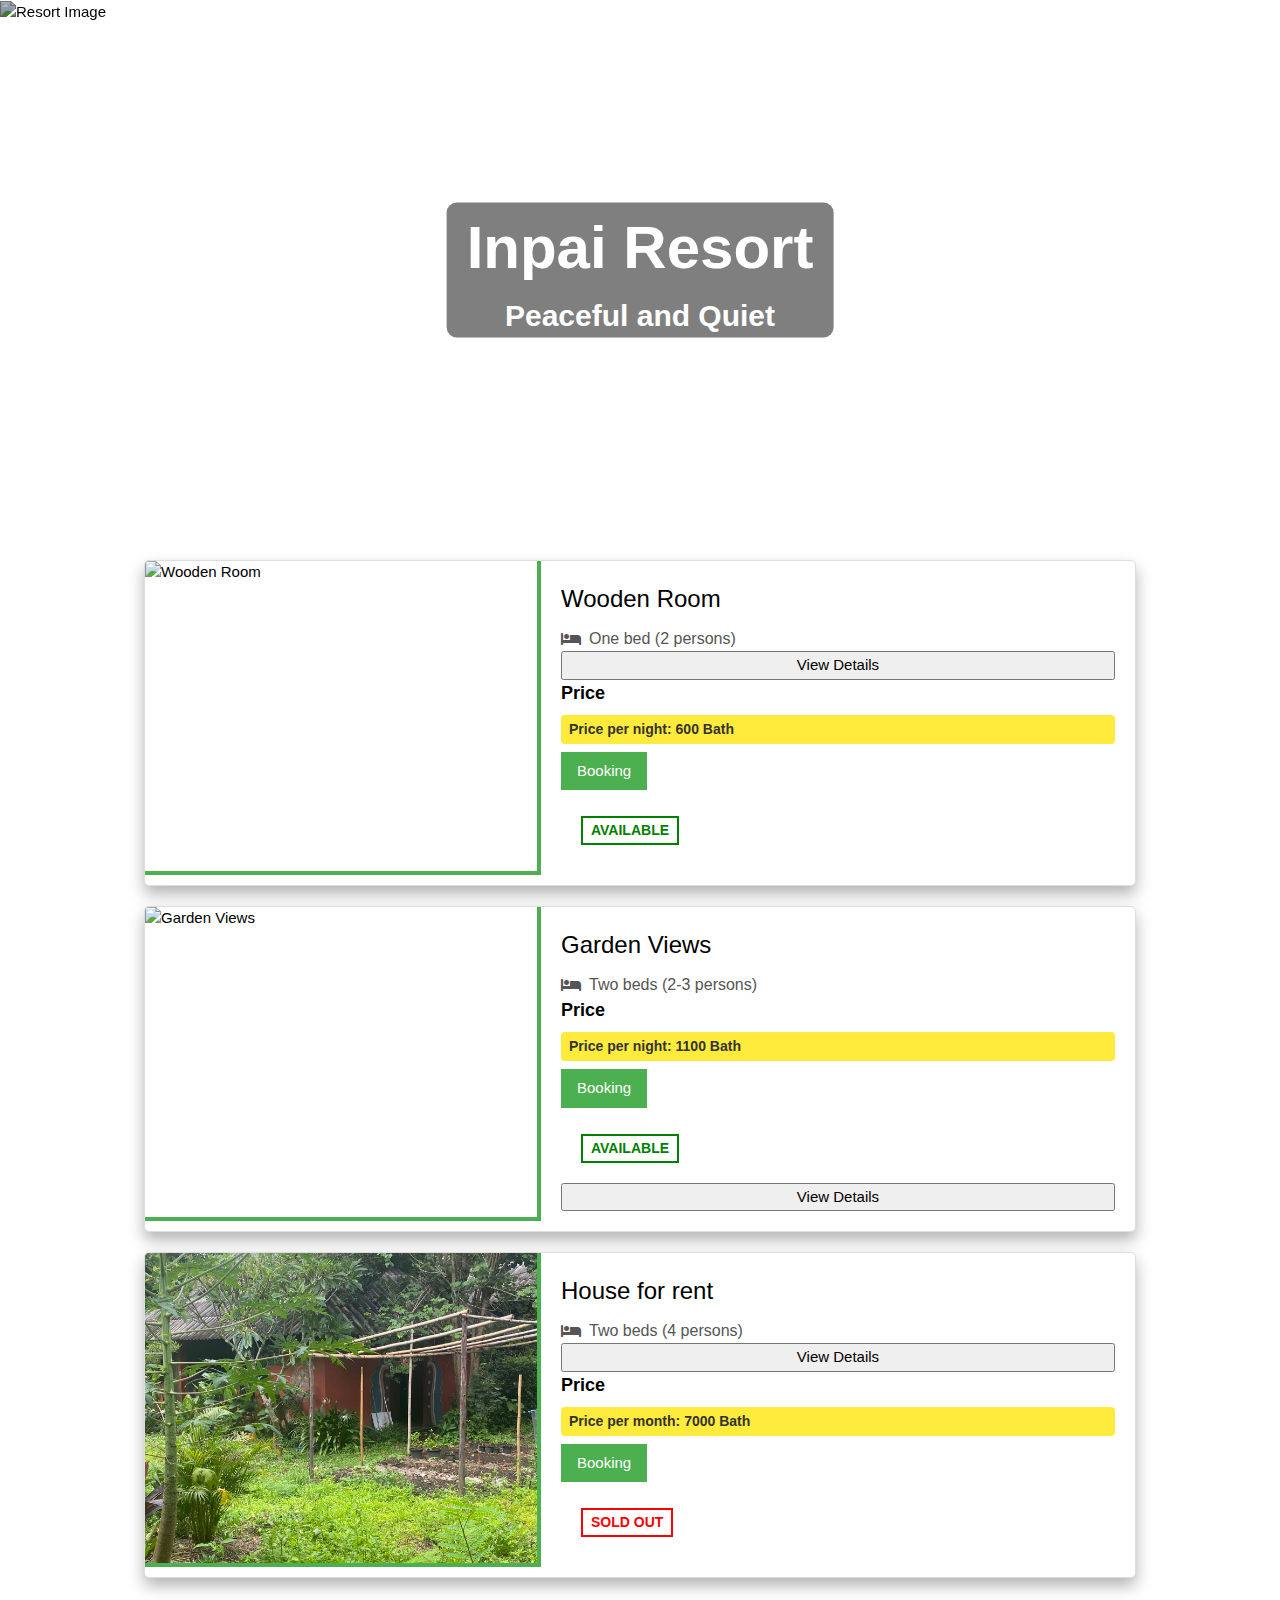
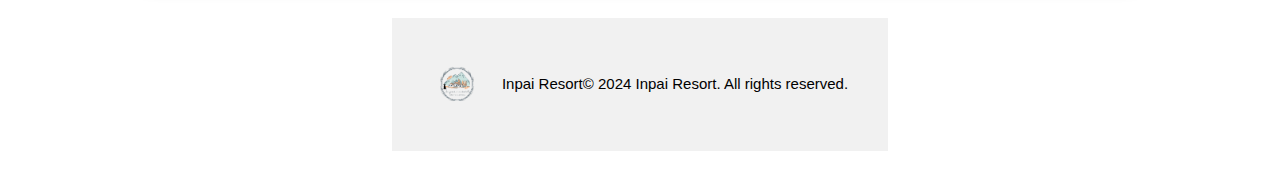
==== busy.html @ f233e032 "Update busy.html" ====
<!DOCTYPE html>
<html lang="en">
<head>
    <meta charset="UTF-8">
    <meta name="viewport" content="width=device-width, initial-scale=1.0">
    <meta name="google-site-verification" content="F5Q71HSv7Qy04fyAhSxfHJXgopv90ylQl7J-E5xR9Cw" />
      <title>Site Map - In Pai Resort</title>
    <title>Inpai Resort</title>
    <link rel="stylesheet" href="https://www.w3schools.com/w3css/4/w3.css">
    <link rel="stylesheet" href="index.css">
    <link rel="stylesheet" href="https://cdnjs.cloudflare.com/ajax/libs/font-awesome/5.15.4/css/all.min.css">
    <script src="index.js" defer></script>
</head>
<body>
    <!-- Header -->
    <header class="header">
        <img src="pedo.jpg" alt="Resort Image">
        <div class="header-content">
            <h1>Inpai Resort</h1>
            <h5>Inpai Resort</h5>
            <h3>Peaceful and Quiet</h3>
        </div>
    </header>

<!-- Room Availability -->
<div class="container">
    <!-- First Room Card -->
    <div class="room-card">
        <img src="wooden.jpg" alt="Wooden Room" class="room-image" onclick="openLightbox('lightbox-1')">
        <div class="room-details">
            <h2>Wooden Room</h2>
            <div class="bed-info">
                <i class="fas fa-bed"></i> One bed (2 persons)
            </div>
            <button onclick="openOverlay('room-overlay')">View Details</button>
            <div class="room-price">
                <h3>Price</h3>
                <p class="highlight">Price per night: 600 Bath</p>
                <a href="https://www.booking.com/hotel/th/inpaayriis-rth-paay123456789101112131415161718192021.th.html?label=pc-th-booking-booking-sd-yqat&sid=d4f97572cb69afcca6b08610595db63a&aid=348858&ucfs=1&arphpl=1&dest_id=8394091&dest_type=hotel&group_adults=2&req_adults=2&no_rooms=1&group_children=0&req_children=0&hpos=1&hapos=1&sr_order=popularity&srpvid=2b5122c4d2710465&srepoch=1720760211&from=searchresults#hotelTmpl" class="w3-button w3-green">Booking</a>
            </div>
            <div class="availability">
                <span class="available">AVAILABLE</span>
                <a href="#" class="high-demand"></a>
            </div>
         
        </div>
    </div>

    <!-- Overlay for Wooden Room -->
    <div id="room-overlay" class="overlay">
        <div class="overlay-content">
            <span class="close-btn" onclick="closeOverlay('room-overlay')">&times;</span>
            <div class="room-description">
                <h3>Room Description</h3>
                <p>Room size: 30 Sq. m.</p>
                <p>Room Space: 30 sq. m.</p>
                <p>Room Capacity: 3 Persons (2 Adults + 1 Child)</p>
                <p>Internet: Free WIFI Internet</p>
            </div>
            <div class="room-amenities">
                <h3>Room Amenities</h3>
                <ul>
                    <li>Water service every morning</li>
                    <li>Flat Screen TV</li>
                    <li>Ashtray</li>
                    <li>Tea/Coffee at lobby</li>
                    <li>Table at balcony for working</li>
                    <li>Hot & Cold shower</li>
                </ul>
            </div>
        </div>
    </div>

    <!-- Lightbox for Wooden Room -->
    <div id="lightbox-1" class="lightbox">
        <div class="lightbox-content">
            <span class="lightbox-close" onclick="closeLightbox('lightbox-1')">&times;</span>
            <button class="nav-button prev" onclick="changeLightboxImage('lightbox-1', -1)">&#10094;</button>
            <img id="lightbox-main-image-1" src="wooden.jpg" alt="Wooden Room">
            <button class="nav-button next" onclick="changeLightboxImage('lightbox-1', 1)">&#10095;</button>
            <div class="thumbnail-container">
                <img src="w1.jpg" alt="Thumbnail 1" class="thumbnail" data-src="w1.jpg" onclick="setLightboxImage('lightbox-1', 'w1.jpg')">
                <img src="w2.jpg" alt="Thumbnail 2" class="thumbnail" data-src="w2.jpg" onclick="setLightboxImage('lightbox-1', 'w2.jpg')">
                <img src="w3.jpg" alt="Thumbnail 3" class="thumbnail" data-src="w3.jpg" onclick="setLightboxImage('lightbox-1', 'w3.jpg')">
                <img src="w4.jpg" alt="Thumbnail 4" class="thumbnail" data-src="w4.jpg" onclick="setLightboxImage('lightbox-1', 'w4.jpg')">
                <img src="w5.jpg" alt="Thumbnail 5" class="thumbnail" data-src="w5.jpg" onclick="setLightboxImage('lightbox-1', 'w5.jpg')">
            </div>
        </div>
    </div>

    <!-- Second Room Card -->
    <div class="room-card">
        <img src="semen.jpg" alt="Garden Views" class="room-image" onclick="openLightbox('lightbox-2')">
        <div class="room-details">
            <h2>Garden Views</h2>
            <div class="bed-info">
                <i class="fas fa-bed"></i> Two beds (2-3 persons)
            </div>
            <div class="room-price">
                <h3>Price</h3>
                <p class="highlight">Price per night: 1100 Bath</p>
                <a href="https://www.booking.com/hotel/th/inpaayriis-rth-paay123456789101112131415161718192021.th.html?label=pc-th-booking-booking-sd-yqat&sid=d4f97572cb69afcca6b08610595db63a&aid=348858&ucfs=1&arphpl=1&dest_id=8394091&dest_type=hotel&group_adults=2&req_adults=2&no_rooms=1&group_children=0&req_children=0&hpos=1&hapos=1&sr_order=popularity&srpvid=2b5122c4d2710465&srepoch=1720760211&from=searchresults#hotelTmpl" class="w3-button w3-green">Booking</a>
            </div>
            <div class="availability">
                <span class="available">AVAILABLE</span>
              
            </div>
      
            <button onclick="openOverlay('room-overlay2')">View Details</button>
        </div>
    </div>

    <!-- Overlay for Garden Views -->
    <div id="room-overlay2" class="overlay">
        <div class="overlay-content">
            <span class="close-btn" onclick="closeOverlay('room-overlay2')">&times;</span>
            <div class="room-description">
                <h3>Room Description</h3>
                <p>Room size: 40 Sq. m.</p>
                <p>Room Space: 40 sq. m.</p>
                <p>Room Capacity: 4 Persons (2 Adults + 2 Children)</p>
                <p>Internet: Free WIFI Internet</p>
            </div>
            <div class="room-amenities">
                <h3>Room Amenities</h3>
                <ul>
                    <li>Water service every morning</li>
                    <li>Flat Screen TV</li>
                    <li>Ashtray</li>
                    <li>Tea/Coffee at lobby</li>
                    <li>Table at balcony for working</li>
                    <li>Hot & Cold shower</li>
                    <li>Refrigerator</li>
                </ul>
            </div>
        </div>
    </div>

    <!-- Lightbox for Garden Views -->
    <div id="lightbox-2" class="lightbox">
        <div class="lightbox-content">
            <span class="lightbox-close" onclick="closeLightbox('lightbox-2')">&times;</span>
            <button class="nav-button prev" onclick="changeLightboxImage('lightbox-2', -1)">&#10094;</button>
            <img id="lightbox-main-image-2" src="semen.jpg" alt="Garden Views">
            <button class="nav-button next" onclick="changeLightboxImage('lightbox-2', 1)">&#10095;</button>
            <div class="thumbnail-container">
                <img src="55.jpg" alt="Thumbnail 1" class="thumbnail" data-src="55.jpg" onclick="setLightboxImage('lightbox-2', '55.jpg')">
                <img src="22.jpg" alt="Thumbnail 2" class="thumbnail" data-src="22.jpg" onclick="setLightboxImage('lightbox-2', '22.jpg')">
                <img src="33.jpg" alt="Thumbnail 3" class="thumbnail" data-src="33.jpg" onclick="setLightboxImage('lightbox-2', '33.jpg')">
                <img src="11.jpg" alt="Thumbnail 4" class="thumbnail" data-src="11.jpg" onclick="setLightboxImage('lightbox-2', '11.jpg')">
                <img src="44.jpg" alt="Thumbnail 5" class="thumbnail" data-src="44.jpg" onclick="setLightboxImage('lightbox-2', '44.jpg')">
            </div>
        </div>
    </div>

   <!-- Third Room Card -->
<div class="room-card">
    <img src="h6.jpg" alt="Beach Front Cottage" class="room-image" onclick="openLightbox('lightbox-3')">
    <div class="room-details">
        <h2>House for rent</h2>
        <div class="bed-info">
            <i class="fas fa-bed"></i> Two beds (4 persons)
        </div>
        <button onclick="openOverlay('room-overlay3')">View Details</button>
        <div class="room-price">
            <h3>Price</h3>
            <p class="highlight">Price per month: 7000 Bath</p>
            <a href="#" class="w3-button w3-green">Booking</a>
        </div>
        <div class="availability">
            <span class="sold-out">SOLD OUT</span>
       
        </div>
  
    </div>
</div>

<!-- Overlay for House for rent -->
<div id="room-overlay3" class="overlay">
    <div class="overlay-content">
        <span class="close-btn" onclick="closeOverlay('room-overlay3')">&times;</span>
        <div class="room-description">
            <h3>Room Description</h3>
            <p>Room size: [Size in Sq. m.]</p>
            <p>Room Space: [Space in Sq. m.]</p>
            <p>Room Capacity: 4 Persons (2 Adults + 2 Children)</p>
        </div>
        <div class="room-amenities">
            <h3>Room Amenities</h3>
            <ul>
                <li>Peaceful garden</li>
                <li>Outdoor seating area (Hammock, Daybed, Coffee table)</li>
                <li>Ashtray</li>
                <li>Kitchenware</li>
                <li>Table at balcony for working</li>
                <li>Hot & Cold shower</li>
                <li>Refrigerator</li>
            </ul>
        </div>
    </div>
</div>

<!-- Lightbox for House for rent -->
<div id="lightbox-3" class="lightbox">
    <div class="lightbox-content">
        <span class="lightbox-close" onclick="closeLightbox('lightbox-3')">&times;</span>
        <button class="nav-button prev" onclick="changeLightboxImage('lightbox-3', -1)">&#10094;</button>
        <img id="lightbox-main-image-3" src="h6.jpg" alt="Beach Front Cottage">
        <button class="nav-button next" onclick="changeLightboxImage('lightbox-3', 1)">&#10095;</button>
        <div class="thumbnail-container">
            <img src="h1.jpg" alt="Thumbnail 1" class="thumbnail" data-src="h1.jpg" onclick="setLightboxImage('lightbox-3', 'h1.jpg')">
            <img src="h2.jpg" alt="Thumbnail 2" class="thumbnail" data-src="h2.jpg" onclick="setLightboxImage('lightbox-3', 'h2.jpg')">
            <img src="h3.jpg" alt="Thumbnail 3" class="thumbnail" data-src="h3.jpg" onclick="setLightboxImage('lightbox-3', 'h3.jpg')">
            <img src="h4.jpg" alt="Thumbnail 4" class="thumbnail" data-src="h4.jpg" onclick="setLightboxImage('lightbox-3', 'h4.jpg')">
            <img src="h5.jpg" alt="Thumbnail 5" class="thumbnail" data-src="h5.jpg" onclick="setLightboxImage('lightbox-3', 'h5.jpg')">
        </div>
    </div>
</div>



    <!-- Footer -->
    <footer>
        <div class="footer-content">
            <div class="footer-logo">
                <img src="ma.png" alt="Logo">
                <p>Inpai Resort</p>
            </div>
            <div>
                <p>&copy; 2024 Inpai Resort. All rights reserved.</p>
            </div>
        </div>
    </footer>
</body>
</html>
---- index.css ----
/* Flexbox Container for Room Options */
.room-options-container {
    display: flex;
    flex-wrap: wrap;
    gap: 16px;
    justify-content: center;
}

/* Room Card Styles */
.room-card {
    display: flex;
    flex-direction: row;
    box-shadow: 0 8px 16px rgba(0,0,0,0.3);
    border-radius: 8px;
    overflow: hidden;
    transition: transform 0.3s ease;
    background-color: #fff;
    margin-bottom: 16px;
}

.room-card:hover {
    transform: scale(1.05);
}

/* Flex Item for each Room Card */
.room-image {
    width: 50%;
    height: auto;
    border-right: 4px solid #4CAF50;
    cursor: pointer;
    flex: 1 0 auto; /* Allow the image to take available space */
}

.room-details {
    display: flex;
    flex-direction: column;
    width: 50%;
    padding: 20px;
    flex: 1 0 auto; /* Allow the content to take available space */
}

/* Responsive adjustments for mobile */
@media (max-width: 500px) { /* Changed to 600px to cover more practical mobile devices */
    .room-card {
        display: flex;
        flex-direction: column;
        width: 100vw; /* Ensure card takes full width of the screen */
        margin: 0; /* Remove margins */
        box-sizing: border-box; /* Ensure padding and borders are included in the width */
    }

    .room-image, .room-details {
        width: 100%;
        min-width: 400px; /* Ensure minimum width for each section */
        box-sizing: border-box; /* Include padding in width calculation */
    }

    .room-image {
        border-right: none;
        border-bottom: 4px solid #4CAF50;
    }

    .room-image img {
        width: 100%; /* Ensure image takes full width of the container */
        height: auto;
        object-fit: cover;
    }

    .room-details {
        padding: 10px;
    }
}

.room-details h2 {
    margin-top: 0;
    font-size: 24px;
}

.room-details .bed-info {
    display: flex;
    align-items: center;
    font-size: 16px;
    color: #555;
}

.room-details .bed-info i {
    margin-right: 8px;
}

.room-description,
.room-amenities,
.room-price {
    margin-bottom: 16px;
}

.room-description h3,
.room-amenities h3,
.room-price h3 {
    margin: 0;
    font-size: 18px;
    font-weight: bold;
}

.room-description p,
.room-amenities ul,
.room-price p {
    margin: 8px 0;
    font-size: 14px;
    color: #333;
}

.room-amenities ul {
    list-style: none;
    padding: 0;
}

.room-amenities li {
    margin-bottom: 8px;
}

.room-price p.highlight {
    background-color: #ffeb3b;
    padding: 4px 8px;
    border-radius: 4px;
}

.availability {
    display: flex;
    align-items: center;
    font-size: 14px;
}

.available {
    font-weight: bold;/* Container Styles */
.container {
    display: flex;
    flex-wrap: wrap;
    gap: 20px; /* Space between cards */
    justify-content: center; /* Center cards horizontally */
    padding: 20px;
}

/* Room Card Styles */
.room-card {
    display: flex;
    flex-direction: column;
    width: 100%;
    max-width: 300px; /* Adjust based on your preference */
    border: 1px solid #ddd;
    border-radius: 8px;
    overflow: hidden;
    box-shadow: 0 4px 8px rgba(0, 0, 0, 0.1);
    transition: transform 0.3s, box-shadow 0.3s;
}

.room-card:hover {
    transform: scale(1.02);
    box-shadow: 0 6px 12px rgba(0, 0, 0, 0.2);
}

.room-image {
    width: 100%;
    height: auto;
    object-fit: cover;
}

.room-details {
    padding: 15px;
}

.room-price {
    margin: 10px 0;
}

.highlight {
    font-weight: bold;
}

.availability {
    margin: 10px 0;
}

.available {
    color: green;
    font-weight: bold;
}

/* Lightbox Styles */
.lightbox {
    display: none; /* Hidden by default */
    position: fixed;
    top: 0;
    left: 0;
    width: 100%;
    height: 100%;
    background-color: rgba(0, 0, 0, 0.8);
    justify-content: center;
    align-items: center;
}

.lightbox-content {
    position: relative;
    max-width: 90%;
    max-height: 80%;
    margin: auto;
    background: #fff;
    border-radius: 8px;
    padding: 20px;
    overflow: hidden;
}

.lightbox-close {
    position: absolute;
    top: 10px;
    right: 10px;
    font-size: 24px;
    cursor: pointer;
}

/* Thumbnail Styles */
.thumbnail-container {
    display: flex;
    gap: 10px;
    margin-top: 10px;
}

.thumbnail {
    width: 60px;
    height: auto;
    cursor: pointer;
    border: 2px solid #ddd;
    border-radius: 4px;
    transition: border-color 0.3s;
}

.thumbnail:hover {
    border-color: #333;
}



.close-btn {
    position: absolute;
    top: 10px;
    right: 10px;
    font-size: 24px;
    cursor: pointer;
}

    color: green;
    margin-right: 8px;
}

.high-demand {
    color: blue;
    text-decoration: underline;
    cursor: pointer;
}

/* Lightbox Styles */
.lightbox-content {
    position: relative;
    max-width: 95%;
    max-height: 95vh;
    margin: auto;
    background-color: #fff;
    border-radius: 8px;
    overflow: hidden;
}

.lightbox-content img {
    max-width: 100%;
    max-height: 80vh;
    object-fit: contain;
    transition: opacity 0.5s ease;
}

.lightbox-content .fade-out {
    opacity: 0;
}

.lightbox-close {
    position: absolute;
    top: 10px;
    right: 10px;
    background: rgba(0, 0, 0, 0.6);
    color: #fff;
    border: none;
    padding: 10px;
    cursor: pointer;
    border-radius: 50%;
    font-size: 24px;
}


.room-card:hover {
    transform: scale(1.05); /* ขยายการ์ดเมื่อมีการโฮเวอร์ */
}


/* Styling for Room Image */
.room-image {
    width: 100%; /* ปรับความกว้างภาพให้เต็มที่ของการ์ด */
    height: auto; /* ปรับความสูงตามสัดส่วนภาพ */
    border-bottom: 4px solid #4CAF50;
    margin-bottom: 10px; /* เพิ่มระยะห่างระหว่างภาพและข้อความ */
    cursor: pointer; /* เปลี่ยน cursor เป็น pointer เมื่อ hover */
}

/* Styling for Room Content */
.room-content {
    display: flex;
    flex-direction: column;
    width: 100%; /* ปรับขนาดให้เต็มที่ของการ์ด */
}

.room-details, .room-description, .room-amenities {
    padding: 20px;
}

.room-details h2 {
    margin-top: 0;
    font-size: 24px;
}

.room-details .bed-info {
    display: flex;
    align-items: center;
    font-size: 16px;
    color: #555;
}

.room-details .bed-info i {
    margin-right: 8px;
}

.availability {
    margin: 20px;
    display: flex;
    align-items: center;
}

.sold-out {
    color: red;
    font-weight: bold;
    border: 2px solid red;
    padding: 2px 8px;
    display: inline-block;
    margin-right: 10px; /* เพิ่มระยะห่างระหว่าง SOLD OUT และลิงก์ */
}

.available {
    color: green;
    font-weight: bold;
    border: 2px solid green;
    padding: 2px 8px;
    display: inline-block;
    margin-right: 10px; /* เพิ่มระยะห่างระหว่าง AVAILABLE และลิงก์ */
}

.high-demand {
    color: blue;
    text-decoration: underline;
    cursor: pointer;
}

.highlight {
    background-color: rgb(243, 243, 174); /* เปลี่ยนสีพื้นหลังเป็นสีเหลือง */
    font-weight: bold; /* ทำให้ฟอนต์เป็นตัวหนา */
    padding: 5px; /* เพิ่มการเว้นระยะรอบข้อความ */
    border-radius: 5px; /* ทำให้มุมขอบเป็นมุมโค้ง */
}

/* Lightbox Styles */
.lightbox-content {
    position: relative;
    max-width: 95%;
    max-height: 95vh;
    margin: auto;
    background-color: #fff; /* Optional: add a background color to the lightbox content */
    border-radius: 8px;
    overflow: hidden;
}

.lightbox-content img {
    max-width: 100%;
    max-height: 80vh;
    object-fit: contain;
    transition: opacity 0.5s ease; /* เพิ่มการเปลี่ยนแปลงความโปร่งใส */
}

.lightbox-content .fade-out {
    opacity: 0;
}

.lightbox-close {
    position: absolute;
    top: 10px;
    right: 10px;
    background: rgba(0, 0, 0, 0.6);
    color: #fff;
    border: none;
    padding: 10px;
    cursor: pointer;
    border-radius: 50%;
    font-size: 24px;
}
  
body {
    margin: 0;
    padding: 0;
    font-family: 'Arial', sans-serif;
}

.header {
    position: relative;
    width: 100%;
    height: 60vh;
    overflow: hidden;
}

.header img {
    width: 100%;
    height: 100%;
    object-fit: cover;
    filter: brightness(70%);
}

.header-content {
    position: absolute;
    top: 50%;
    left: 50%;
    transform: translate(-50%, -50%);
    color: #fff;
    text-align: center;
    padding: 0 20px;
    background: rgba(0, 0, 0, 0.5);
    border-radius: 10px;
}

.header-content h1,
.header-content h3 {
    margin: 0;
    font-weight: bold;
}

.header-content h1 {
    font-size: 3em;
}

.header-content h3 {
    font-size: 1.5em;
}

.header-content h5 {
    display: none;
}

@media (max-width: 767px) {
    .header-content h1 {
        display: none;
    }

    .header-content h5 {
        display: block;
        font-size: 2em;
        white-space: nowrap;
    }

    .header-content h3 {
        font-size: 1.2em;
    }
}

@media (min-width: 768px) and (max-width: 1199px) {
    .header-content h1 {
        display: none;
    }

    .header-content h3 {
        font-size: 1.8em;
    }
}

@media (min-width: 1200px) {
    .header-content h1 {
        font-size: 4em;
    }

    .header-content h3 {
        font-size: 2em;
    }
}

.container {
    display: flex;
    flex-direction: column;
    align-items: center;
    padding: 20px;
}

.room-card {
    display: flex;
    width: 80%;
    border: 1px solid #ddd;
    border-radius: 5px;
    margin-bottom: 20px;
    overflow: hidden;
}

.room-image {
    width: 40%;
    object-fit: cover;
}

.room-details {
    padding: 20px;
    width: 60%;
}

.room-details h2 {
    margin: 0 0 10px;
}

.availability {
    display: flex;
    align-items: center;
    margin-top: 10px;
}

.sold-out {
    color: red;
    font-weight: bold;
    margin-right: 10px;
}

.high-demand {
    color: blue;
}

footer {
    text-align: center;
    padding: 20px;
    background-color: #f1f1f1;
    margin-top: 20px;
}

.footer-content {
    display: flex;
    justify-content: space-between;
    align-items: center;
    max-width: 1200px;
    margin: 0 auto;
    padding: 20px;
}

.footer-content div {
    text-align: left;
}

.footer-logo {
    display: flex;
    align-items: center;
}

.footer-logo img {
    height: 50px;
    margin-right: 20px;
}

/* Lightbox Styles */
.lightbox {
    display: none;
    position: fixed;
    z-index: 1000;
    left: 0;
    top: 0;
    width: 100%;
    height: 100%;
    background-color: rgba(0, 0, 0, 0.8);
    justify-content: center;
    align-items: center;
}

.lightbox-content {
    position: relative;
    width: 90%;
    max-width: 800px;
    background: #fff;
    border-radius: 8px;
    padding: 20px;
    box-shadow: 0 4px 8px rgba(0, 0, 0, 0.2);
    overflow: hidden;
    display: flex;
    flex-direction: column;
    align-items: center;
}

.lightbox-content img {
    max-width: 100%;
    max-height: 80vh;
    object-fit: contain;
}

.lightbox-close {
    position: absolute;
    top: 10px;
    right: 10px;
    color: #fff;
    font-size: 30px;
    font-weight: bold;
    cursor: pointer;
    transition: color 0.3s ease;
}

.lightbox-close:hover,
.lightbox-close:focus {
    color: #bbb;
}

.nav-button {
    position: absolute;
    top: 50%;
    transform: translateY(-50%);
    color: #fff;
    font-size: 30px;
    font-weight: bold;
    cursor: pointer;
    background: rgba(0, 0, 0, 0.5);
    border: none;
    padding: 10px;
    border-radius: 50%;
    transition: background 0.3s ease;
}

.nav-button.prev {
    left: 10px;
}

.nav-button.next {
    right: 10px;
}

.nav-button:hover {
    background: rgba(0, 0, 0, 0.7);
}

.thumbnail-container {
    margin-top: 10px;
    display: flex;
    justify-content: center;
}

.thumbnail {
    width: 60px;
    height: 60px;
    object-fit: cover;
    margin: 0 5px;
    cursor: pointer;
    border: 2px solid #ddd;
    border-radius: 4px;
}

.thumbnail:hover {
    border-color: #555;
}
/* Basic overlay styles */
.overlay {
    display: none; /* Hidden by default */
    position: fixed;
    top: 0;
    left: 0;
    width: 100%;
    height: 100%;
    background: rgba(0, 0, 0, 0.7); /* Black background with opacity */
    z-index: 1000; /* Ensure overlay is on top of other content */
    justify-content: center;
    align-items: center;
}

.overlay-content {
    background: #fff;
    padding: 20px;
    border-radius: 8px;
    max-width: 90%;
    max-height: 90%;
    overflow-y: auto; /* Allows scrolling if content overflows */
    position: relative;
}

.close-btn {
    position: absolute;
    top: 10px;
    right: 10px;
    font-size: 24px;
    cursor: pointer;
}

@media (max-width: 600px) {
    .overlay-content {
        max-width: 95%;
        max-height: 90%;
    }
}
/* Overlay Styles */
.overlay {
    display: none; /* Hidden by default */
    position: fixed; /* Stay in place */
    left: 0;
    top: 0;
    width: 100%;
    height: 100%;
    background-color: rgba(0, 0, 0, 0.5); /* Black with opacity */
    z-index: 1000; /* Sit on top */
}

/* Overlay Content Styles */
.overlay-content {
    position: absolute;
    top: 50%;
    left: 50%;
    transform: translate(-50%, -50%); /* Center the overlay */
    background-color: #fff;
    padding: 20px;
    border-radius: 8px;
    width: 80%;
    max-width: 800px;
    box-shadow: 0 4px 8px rgba(0, 0, 0, 0.2);
}

/* Close Button Styles */
.close-btn {
    position: absolute;
    top: 10px;
    right: 10px;
    font-size: 24px;
    cursor: pointer;
    color: #333;
}

/* Room Description and Amenities Styles */
.room-description, .room-amenities {
    margin-bottom: 20px;
}

.room-description h3, .room-amenities h3 {
    margin-bottom: 10px;
}

.room-amenities ul {
    list-style-type: disc;
    margin-left: 20px;
}
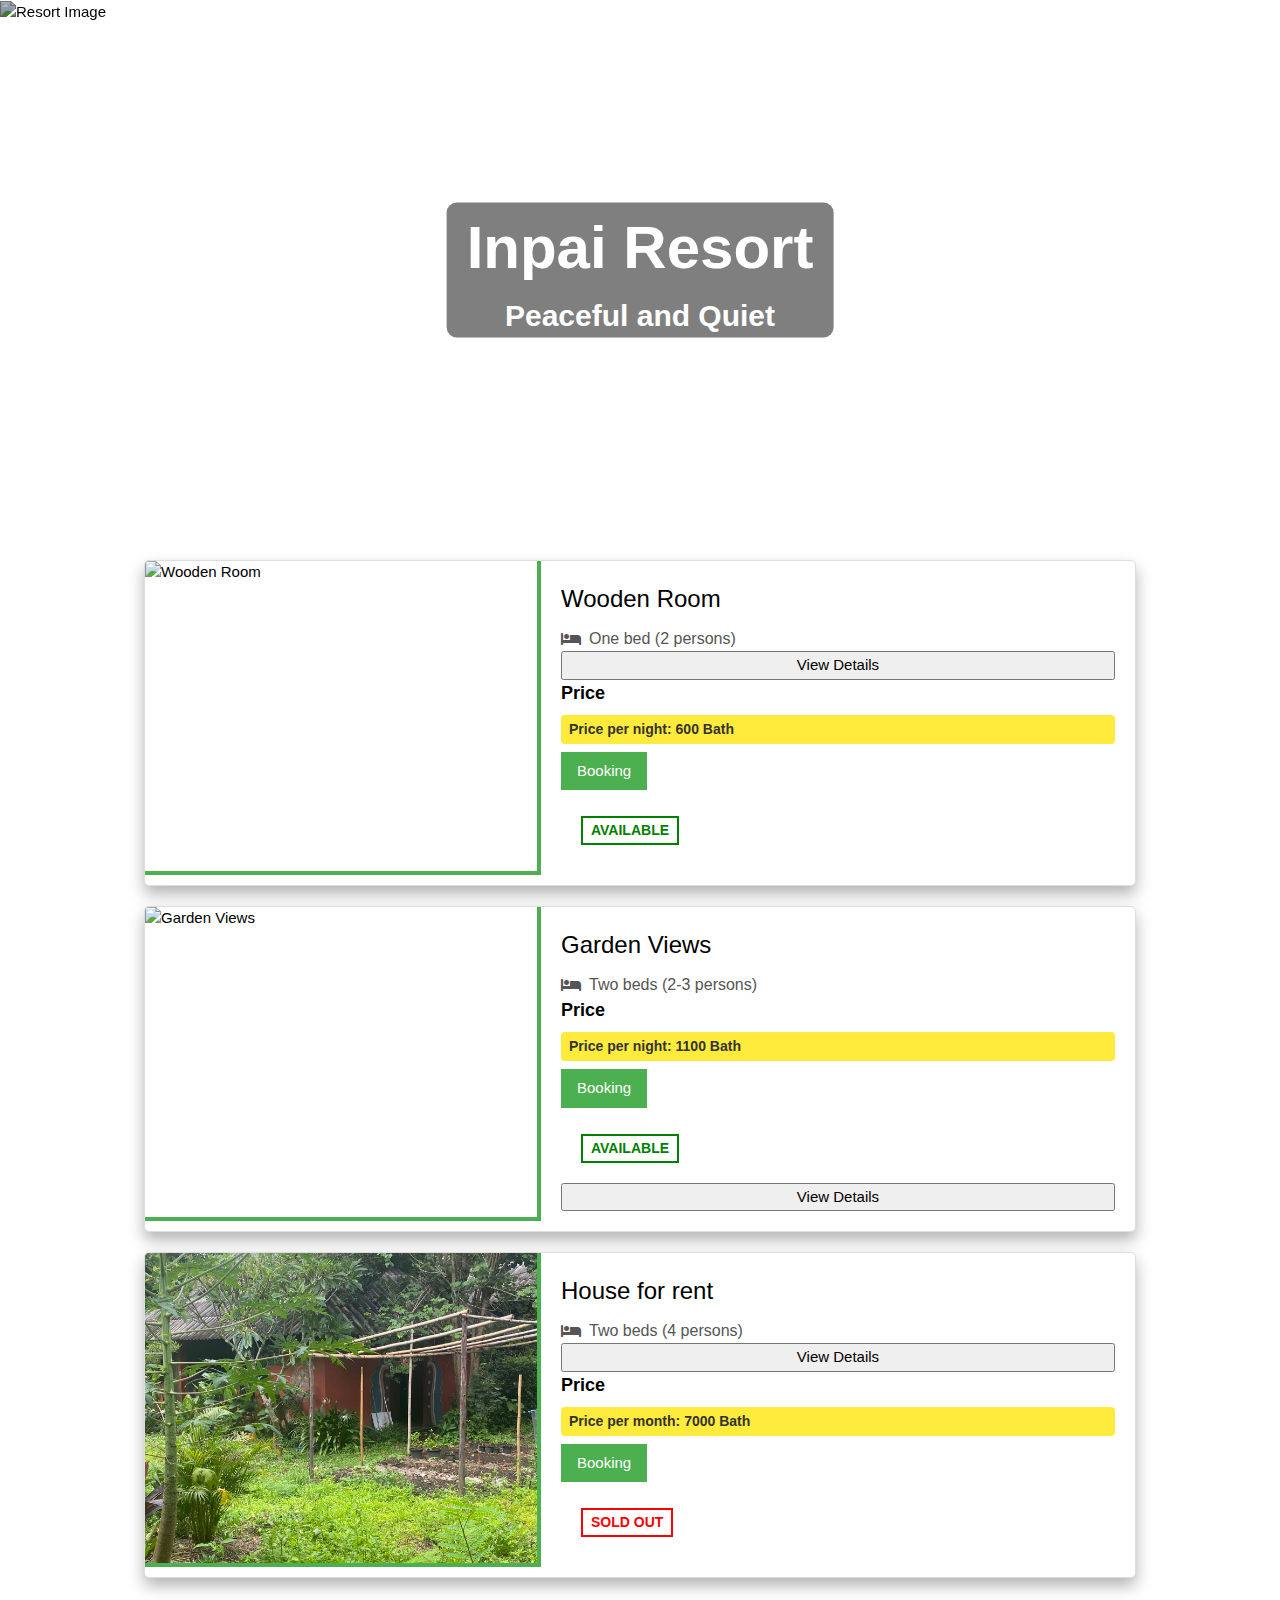
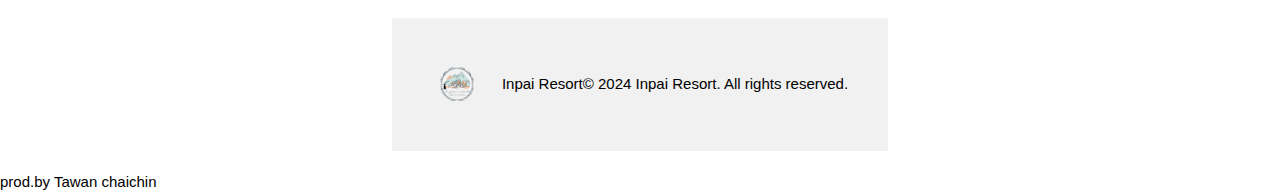
==== commit 8f69d423: "Update busy.html" ====
--- a/busy.html
+++ b/busy.html
@@ -4,14 +4,23 @@
     <meta charset="UTF-8">
     <meta name="viewport" content="width=device-width, initial-scale=1.0">
     <meta name="google-site-verification" content="F5Q71HSv7Qy04fyAhSxfHJXgopv90ylQl7J-E5xR9Cw" />
-      <title>Site Map - In Pai Resort</title>
-    <title>Inpai Resort</title>
+    <title>In Pai Resort</title>
     <link rel="stylesheet" href="https://www.w3schools.com/w3css/4/w3.css">
     <link rel="stylesheet" href="index.css">
     <link rel="stylesheet" href="https://cdnjs.cloudflare.com/ajax/libs/font-awesome/5.15.4/css/all.min.css">
     <script src="index.js" defer></script>
+    <script defer data-domain="inpairesort.netlify.app" src="https://plausible.io/js/script.js"></script>
 </head>
 <body>
+    <!-- Content goes here -->
+</body>
+</html>
+
+<body>
+    <!-- Body content goes here -->
+</body>
+</html>
+
     <!-- Header -->
     <header class="header">
         <img src="pedo.jpg" alt="Resort Image">
@@ -230,6 +239,7 @@
                 <p>&copy; 2024 Inpai Resort. All rights reserved.</p>
             </div>
         </div>
+</div> prod.by Tawan chaichin 
     </footer>
 </body>
 </html>
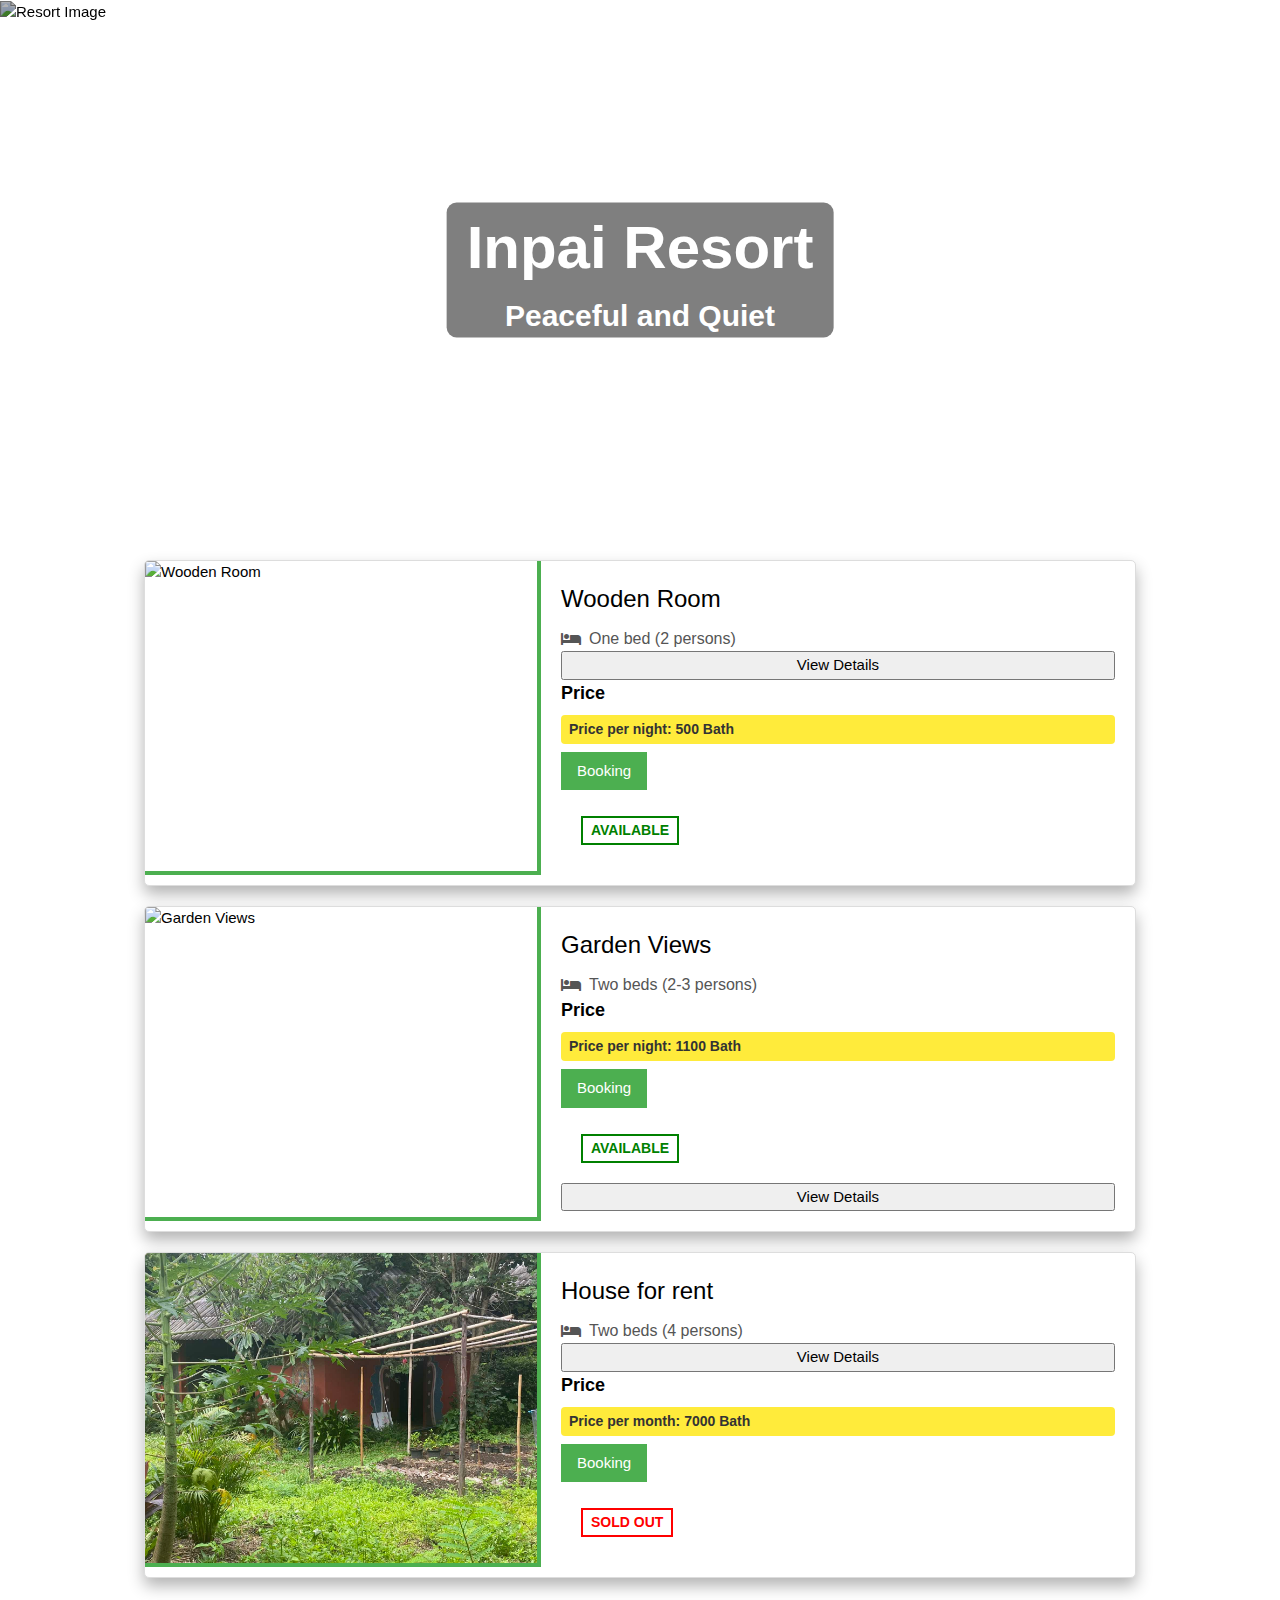
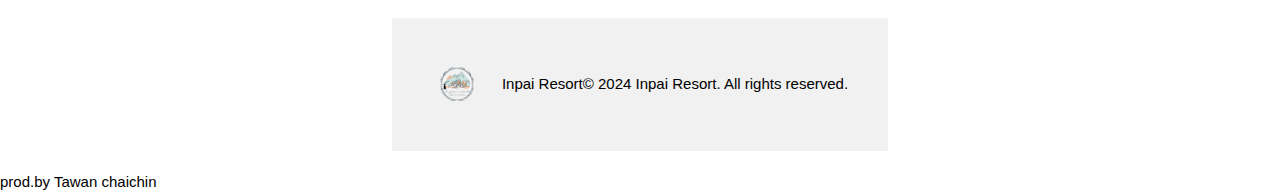
==== commit c1b0f060: "Update busy.html" ====
--- a/busy.html
+++ b/busy.html
@@ -44,7 +44,7 @@
             <button onclick="openOverlay('room-overlay')">View Details</button>
             <div class="room-price">
                 <h3>Price</h3>
-                <p class="highlight">Price per night: 600 Bath</p>
+                <p class="highlight">Price per night: 500 Bath</p>
                 <a href="https://www.booking.com/hotel/th/inpaayriis-rth-paay123456789101112131415161718192021.th.html?label=pc-th-booking-booking-sd-yqat&sid=d4f97572cb69afcca6b08610595db63a&aid=348858&ucfs=1&arphpl=1&dest_id=8394091&dest_type=hotel&group_adults=2&req_adults=2&no_rooms=1&group_children=0&req_children=0&hpos=1&hapos=1&sr_order=popularity&srpvid=2b5122c4d2710465&srepoch=1720760211&from=searchresults#hotelTmpl" class="w3-button w3-green">Booking</a>
             </div>
             <div class="availability">
